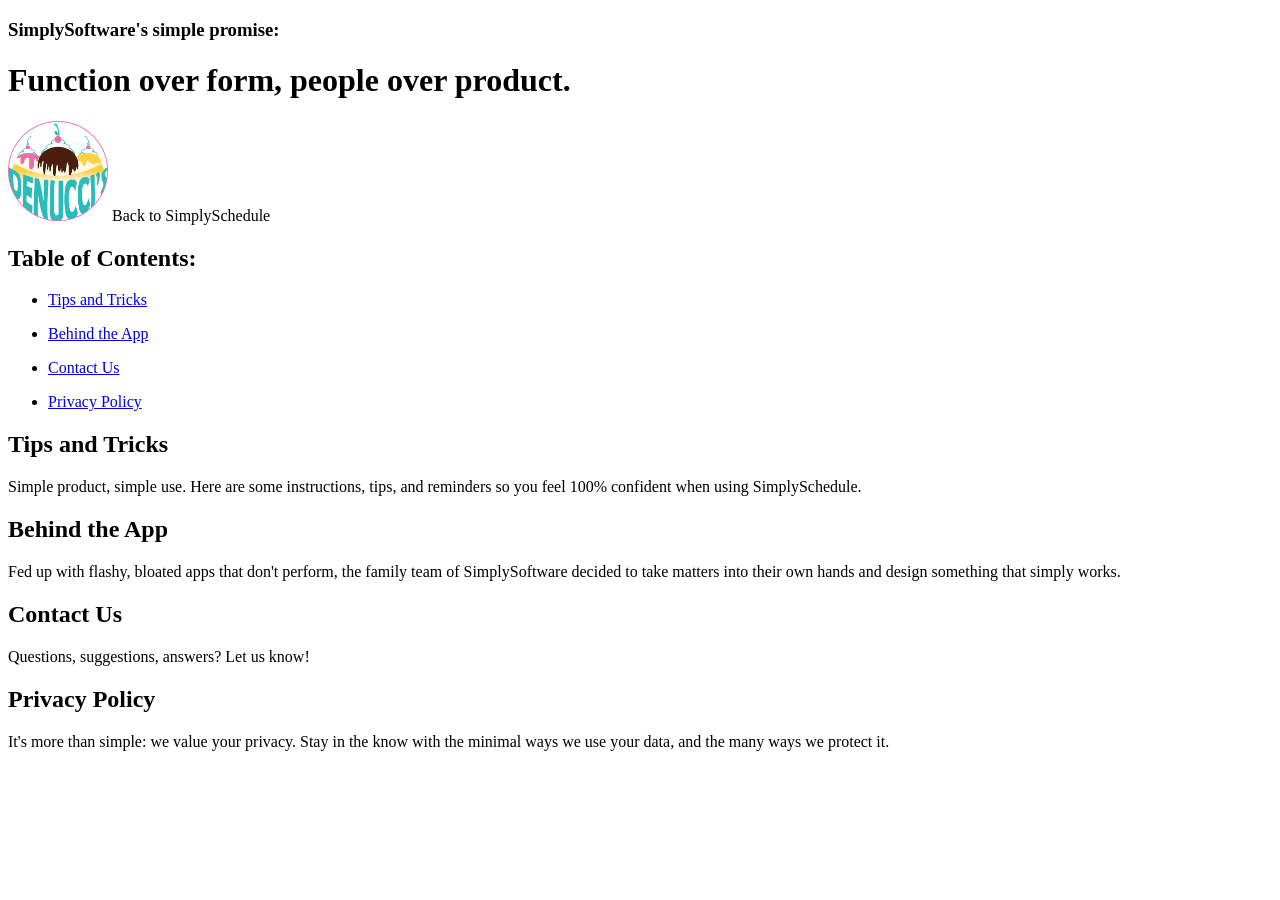
==== about.html @ f889abb0 "admin page styled; check to make sure there aren't conflicts with other pages before downloading bec" ====
<!DOCTYPE html>
<html lang="en">
    <head>

        <meta charset="UTF-8">
        <meta http-equiv="X-UA-Compatible" content="IE=edge">
        <meta name="viewport" content="width=device-width, initial-scale=1.0">
        
        <title>About SimplySchedule</title>
        <link rel="icon" type="image/x-icon" href="./assets/images/ssfavicon.png" />
    
    </head>
<body>

    <header>
        <h3>SimplySoftware's simple promise:</h3>
        <h1>Function over form, people over product.</h1>
    </header>

    <div>
        <!--Placeholder image, needs a back arrow. Will be permanantly stuck to upper right side of screen for easy access.-->
        <a href= '/'><img src="./assets/images/denuccis_small_print.png" style="width: 100px;"/></a> Back to SimplySchedule
    </div>

    <nav>
        <h2>Table of Contents:</h2>
        <ul>
            <li>
                <p><a href="#usage">Tips and Tricks</a></p>
            </li>
            <li>
                <p><a href="#about">Behind the App</a></p>
            </li>
            <li>
                <p><a href="#contact">Contact Us</a></p>
            </li>
            <li>
                <p><a href="#privacy">Privacy Policy</a></p>
            </li>
        </ul>
    </nav>

    <article id="usage">
        <h1>Tips and Tricks</h1>
        <p>Simple product, simple use. Here are some instructions, tips, and reminders so you feel 100% confident when using SimplySchedule.</p>
    </article>
    <article id="about">
        <h1>Behind the App</h1>
        <p>Fed up with flashy, bloated apps that don't perform, the family team of SimplySoftware decided to take matters into their own hands and design something that simply works.</p>
    </article>
    <article id="contact">
        <h1>Contact Us</h1>
        <p>Questions, suggestions, answers? Let us know!</p>
    </article>
    <article id="privacy">
        <h1>Privacy Policy</h1>
        <p>It's more than simple: we value your privacy. Stay in the know with the minimal ways we use your data, and the many ways we protect it.</p>
    </article>
    
</body>
</html>
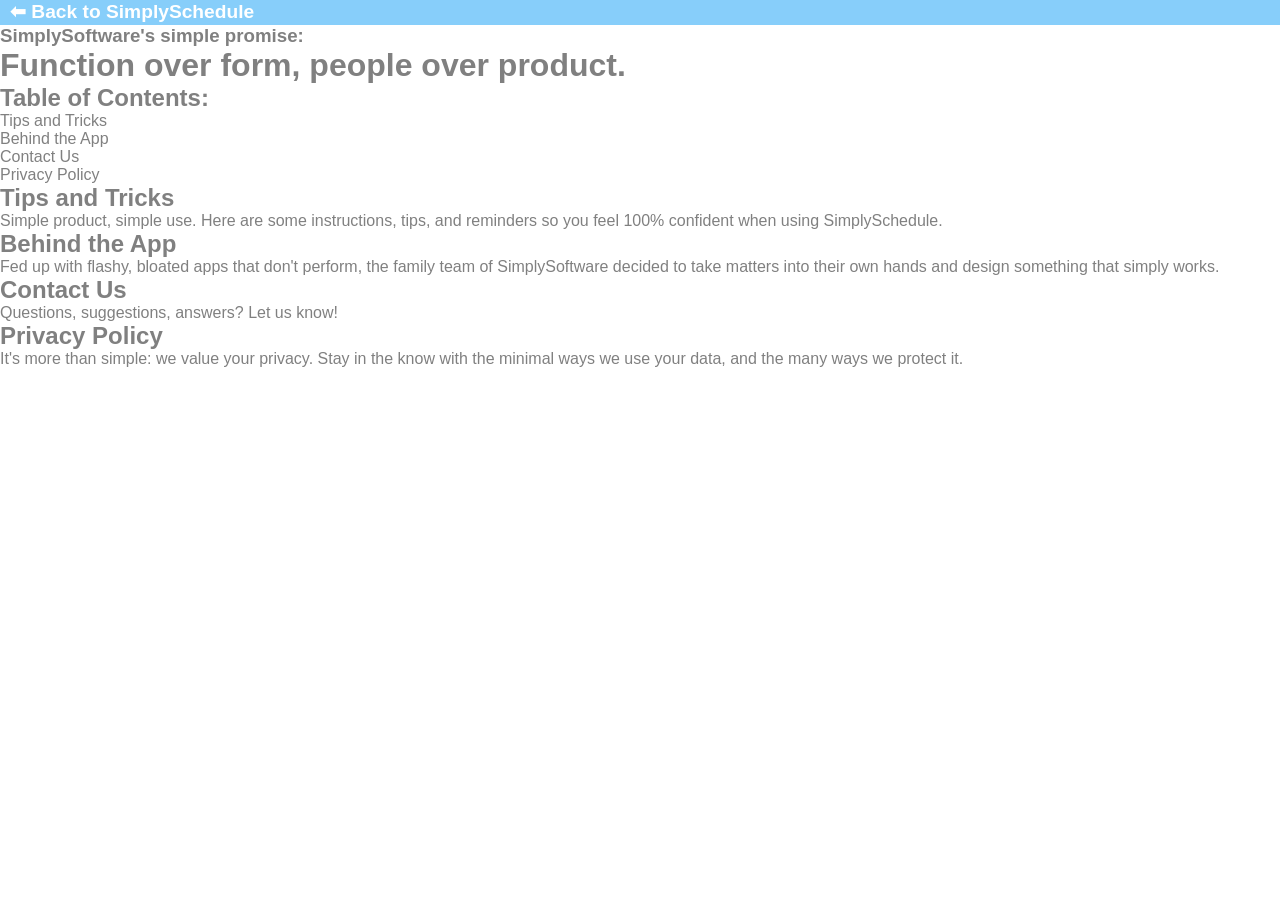
==== commit 7a0ee728: "added logout and manager buttons, plus a class to highlight the active day on the calendar" ====
--- a/about.html
+++ b/about.html
@@ -8,19 +8,21 @@
         
         <title>About SimplySchedule</title>
         <link rel="icon" type="image/x-icon" href="./assets/images/ssfavicon.png" />
+        <link rel="stylesheet" href="./assets/stylesheets/about.css" />
     
     </head>
 <body>
+
+    <a href="./main.html">
+        <div class="backbar">
+            <h2>⬅ Back to SimplySchedule</h2>
+        </div>
+    </a>
 
     <header>
         <h3>SimplySoftware's simple promise:</h3>
         <h1>Function over form, people over product.</h1>
     </header>
-
-    <div>
-        <!--Placeholder image, needs a back arrow. Will be permanantly stuck to upper right side of screen for easy access.-->
-        <a href= '/'><img src="./assets/images/denuccis_small_print.png" style="width: 100px;"/></a> Back to SimplySchedule
-    </div>
 
     <nav>
         <h2>Table of Contents:</h2>
--- a/assets/stylesheets/about.css
+++ b/assets/stylesheets/about.css
@@ -0,0 +1,47 @@
+/*--------general styles*/
+
+*
+{
+    padding: 0px;
+    margin: auto auto;
+}
+
+:root
+{
+    --blue: lightskyblue;
+
+    --weight: 400;
+
+    --click-transition: all 400ms ease;
+}
+
+/*--------body styles*/
+body
+{
+    font-family: Arial, Helvetica, sans-serif;
+    color: grey;
+}
+
+a
+{
+    color: inherit;
+    text-decoration: none;
+}
+
+a:hover
+{
+    color: inherit;
+    text-decoration: none;
+}
+
+.backbar
+{
+    width: 100vw;
+    font-size: 1vw;
+    font-weight: 400;
+    background-color: var(--blue);
+    color: white;
+    padding: 0px 0px 2px 10px;
+    position: sticky;
+    
+}
